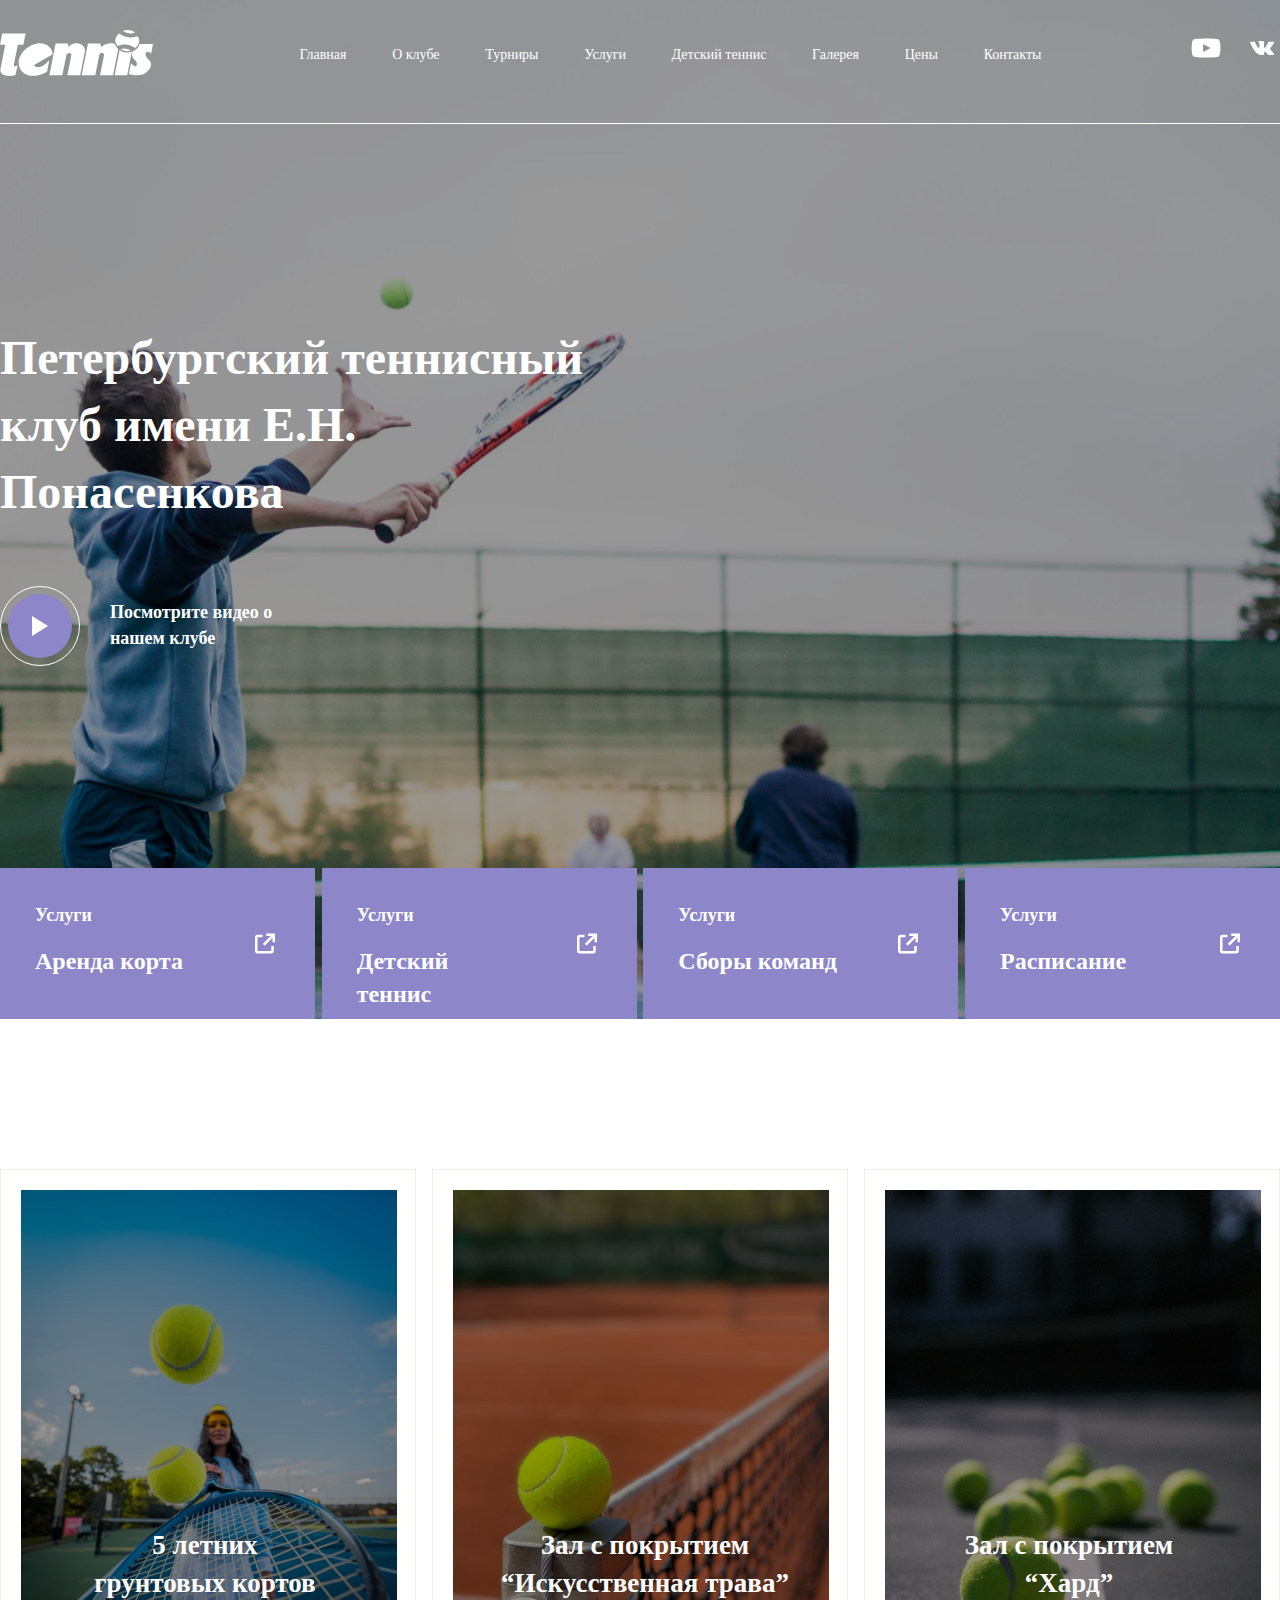
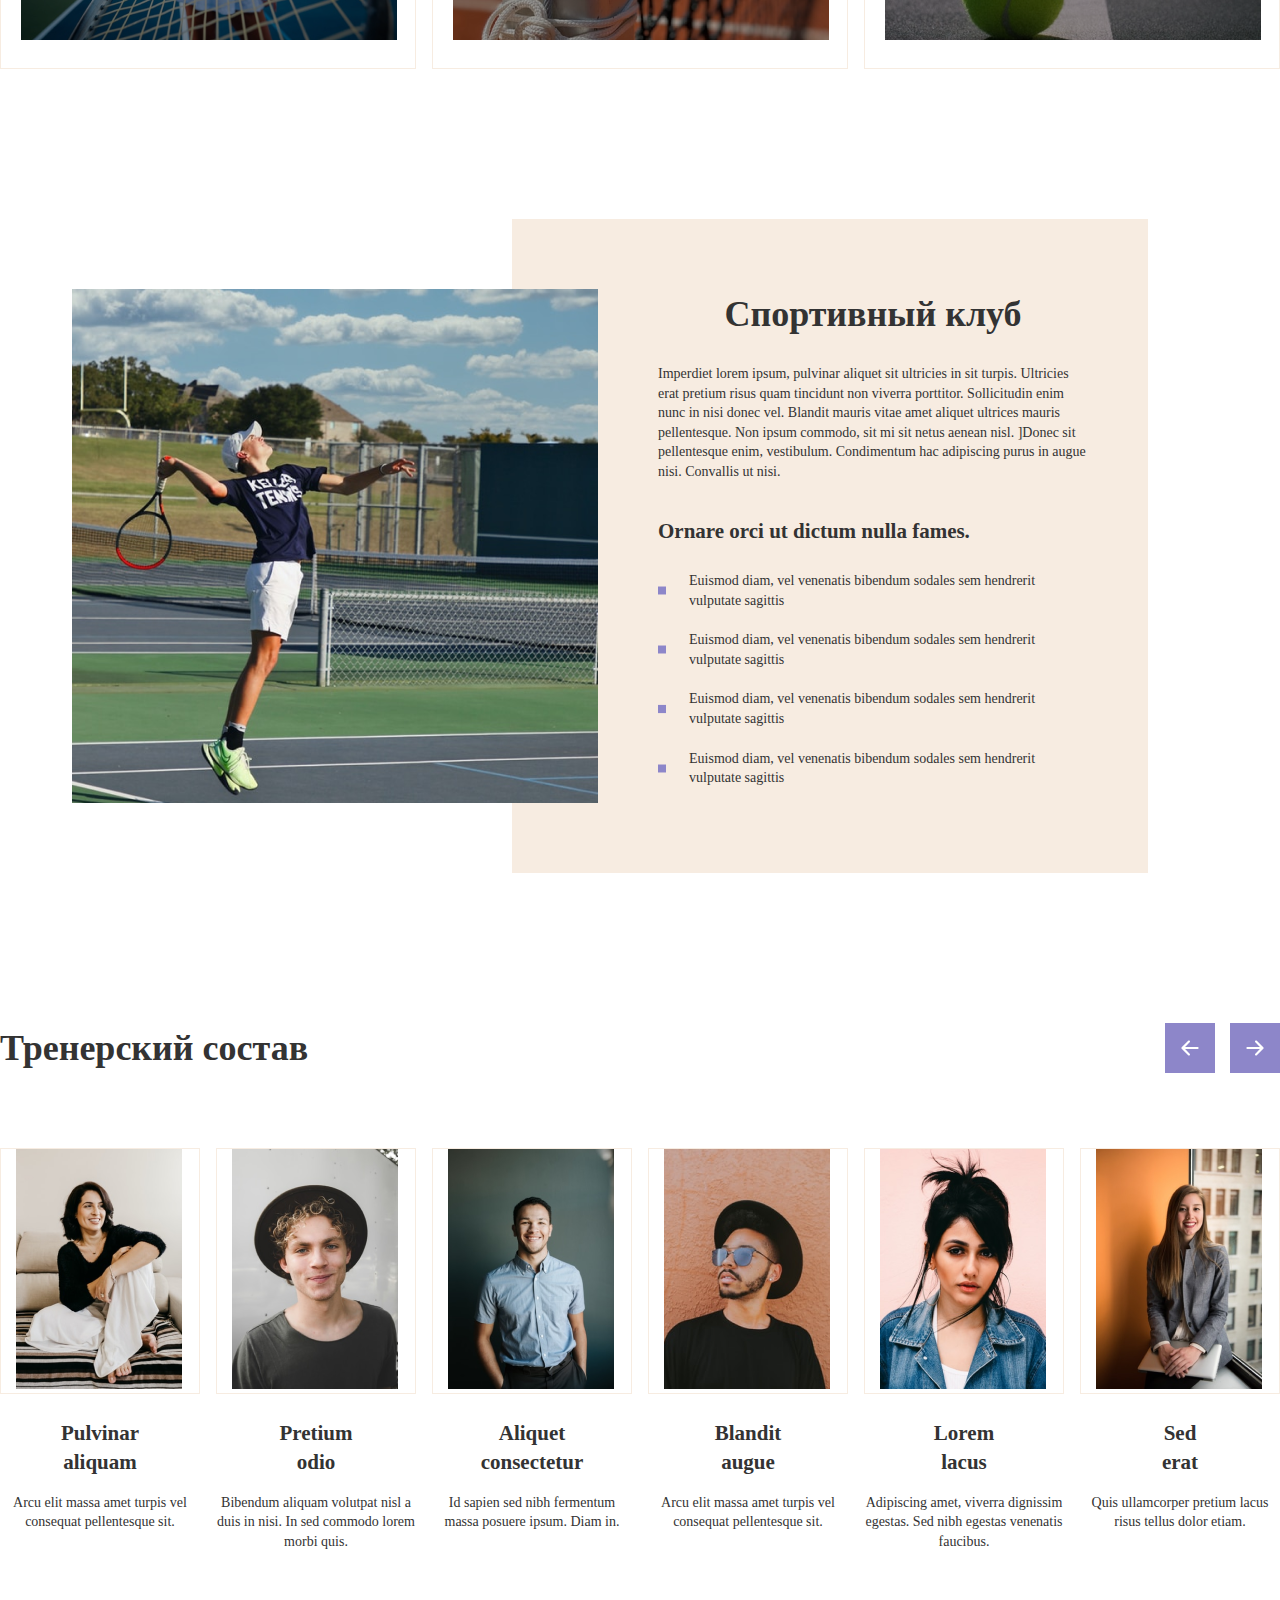
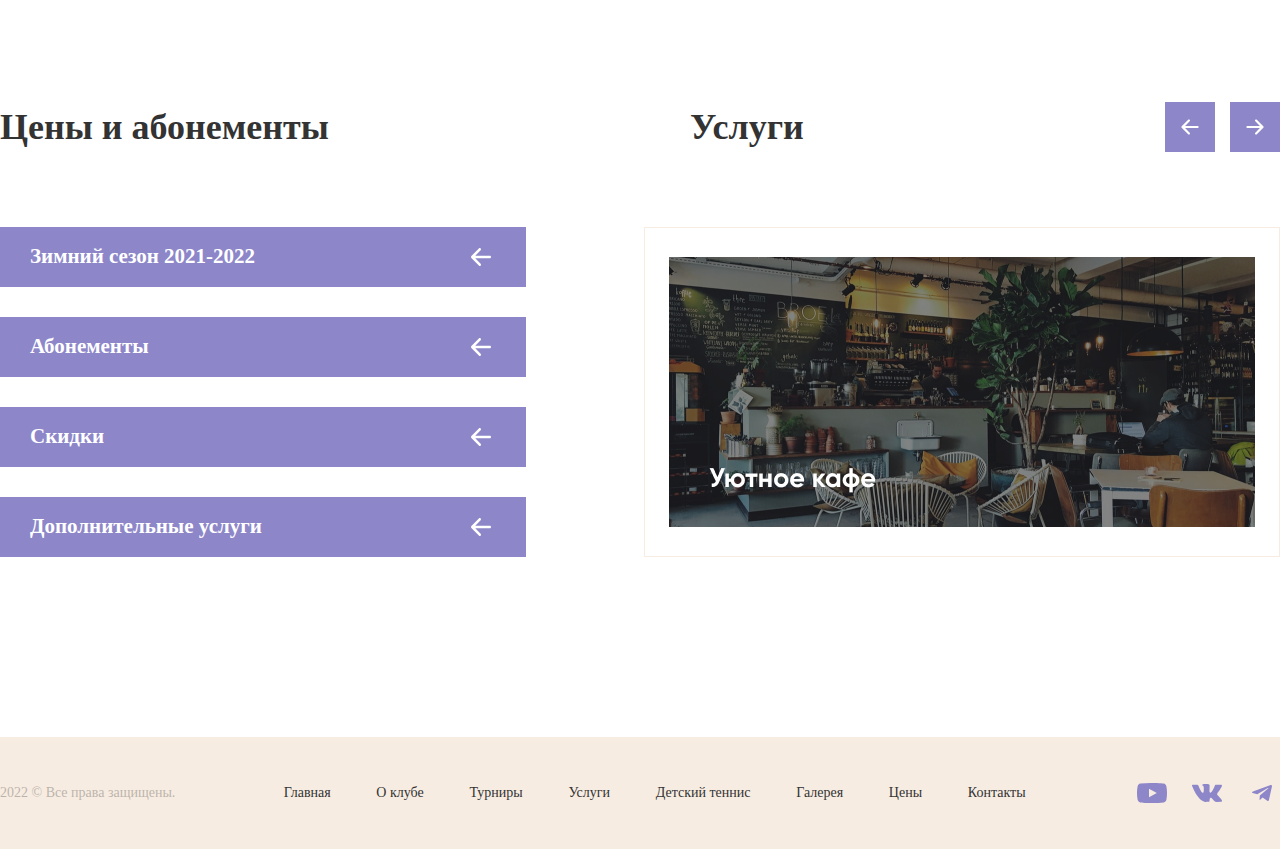
==== index.html @ 7ab3e7ef "first commit" ====
<!DOCTYPE html>
<html lang="ru">
<head>
    <meta charset="UTF-8">
    <meta http-equiv="X-UA-Compatible" content="IE=edge">
    <meta name="viewport" content="width=device-width, initial-scale=1.0">
    <link rel="stylesheet" href="./css/style.css">
    <title>Tennis</title>
</head>
<body>
    <section class="header">
        <div class="header-block">
            <div class="promo container">
                <div class="logo">
                    <img src="./img/logo.svg" alt="logo">
                </div>

                <div class="header__menu">
                    <a href="./index.html" class="menu-link">Главная</a>
                    <a href="./about.html" class="menu-link">О клубе</a>
                    <a href="#" class="menu-link">Турниры</a>
                    <a href="#" class="menu-link">Услуги</a>
                    <a href="#" class="menu-link">Детский теннис</a>
                    <a href="#" class="menu-link">Галерея</a>
                    <a href="#" class="menu-link">Цены</a>
                    <a href="#" class="menu-link">Контакты</a>
                </div>
                

                <div class="header-soc">
                    <img src="./img/youtube.svg" alt="soc" class="soc">
                    <img src="./img/vk.svg" alt="soc" class="soc">
                </div>
            </div>
        </div>
        
        <div class="header__text container">
            <h1 class="title">Петербургский теннисный клуб имени Е.Н. Понасенкова</h1>

            <div class="block__video">
                <img src="./img/btnvid.svg" alt="btn">
                <p class="block__video-p">Посмотрите видео о нашем клубе</p>
            </div>
        </div>
        
        <div class="block__servises container">
            <div class="block__serv">
                <div class="serv_text">
                    <h3 class="title-serv">Услуги</h3>
                    <p class="serv-p">Аренда корта</p>
                </div>
                <img src="./img/link.svg" alt="link" class="serv-link">
            </div>

            <div class="block__serv">
                <div class="serv_text">
                    <h3 class="title-serv">Услуги</h3>
                    <p class="serv-p">Детский теннис</p>
                </div>
                <img src="./img/link.svg" alt="link" class="serv-link">
            </div>

            <div class="block__serv">
                <div class="serv_text">
                    <h3 class="title-serv">Услуги</h3>
                    <p class="serv-p">Сборы команд</p>
                </div>
                <img src="./img/link.svg" alt="link" class="serv-link">
            </div>

            <div class="block__serv">
                <div class="serv_text">
                    <h3 class="title-serv">Услуги</h3>
                    <p class="serv-p">Расписание</p>
                </div>
                <img src="./img/link.svg" alt="link" class="serv-link">
            </div>
        </div>
    </section>
    
    <div class="advantages container">
        <div class="card1">
            <img src="./img/card1.png" alt="card1">
            <div class="card_text">5 летних
                грунтовых кортов</div>
        </div>
        
        <div class="card1">
            <img src="./img/card2.png" alt="card1">
            <div class="card_text2">Зал с покрытием “Искусственная трава”</div>
        </div>
        
        <div class="card1">
            <img src="./img/card3.png" alt="card1">
            <div class="card_text">Зал с покрытием
                “Хард”</div>
        </div>
    </div>
    

    <div class="about">
        <div class="about_block-img">
            <img src="./img/about.png" alt="about">
        </div>

        <div class="text_about ">
            <h2 class="about_title">Спортивный клуб</h2>

            <p class="about_p">Imperdiet lorem ipsum, pulvinar aliquet sit ultricies in sit turpis. Ultricies erat
                pretium risus quam tincidunt non viverra porttitor. Sollicitudin enim nunc in nisi donec vel.
                Blandit mauris vitae amet aliquet ultrices mauris pellentesque. Non ipsum commodo, sit mi sit netus
                aenean nisl. ]Donec sit pellentesque enim, vestibulum.
                Condimentum hac adipiscing purus in augue nisi. Convallis ut nisi.</p>
            <h4 class="about_h4">Ornare orci ut dictum nulla fames. </h4>

            <div class="about__block-text">
                <div class="block_p">
                    <img src="./img/tchk.svg" alt="tchk">
                    <p class="p1">Euismod diam, vel venenatis bibendum sodales sem hendrerit vulputate sagittis</p>
                </div>

                <div class="block_p">
                    <img src="./img/tchk.svg" alt="tchk">
                    <p class="p1">Euismod diam, vel venenatis bibendum sodales sem hendrerit vulputate sagittis</p>
                </div>

                <div class="block_p">
                    <img src="./img/tchk.svg" alt="tchk">
                    <p class="p1">Euismod diam, vel venenatis bibendum sodales sem hendrerit vulputate sagittis</p>
                </div>

                <div class="block_p">
                    <img src="./img/tchk.svg" alt="tchk">
                    <p class="p1">Euismod diam, vel venenatis bibendum sodales sem hendrerit vulputate sagittis</p>
                </div>
            </div>
        </div>
    </div>
    
    <section class="trainers container">
        <div class="trainers__title">
            <h2 class="trainers__h2">Тренерский состав</h2>
            <div class="arrows">
                <img src="./img/arrowLeft.svg" alt="arrow" class="arr">
                <img src="./img/arrowRight.svg" alt="arrow" class="arr">
            </div>
        </div>
        
        <div class="trauners__block_people">
            <div class="card">
                <div class="card_people-img">
                    <img src="./img/people1.png" alt="trainer">
                </div>
                <h3 class="title-people">Pulvinar<br>
                    aliquam</h3>
                <p class="p-people">Arcu elit massa amet turpis vel consequat pellentesque sit. </p>
            </div>
            
            <div class="card">
                <div class="card_people-img">
                    <img src="./img/people2.png" alt="trainer">
                </div>
                <h3 class="title-people">Pretium <br>
                    odio</h3>
                <p class="p-people">Bibendum aliquam volutpat nisl a duis in nisi. In sed commodo lorem morbi quis. </p>
            </div>

            <div class="card">
                <div class="card_people-img">
                    <img src="./img/people3.png" alt="trainer">
                </div>
                <h3 class="title-people">Aliquet <br>
                    consectetur</h3>
                <p class="p-people">Id sapien sed nibh fermentum massa posuere ipsum. Diam in. </p>
            </div>
            
            <div class="card">
                <div class="card_people-img">
                    <img src="./img/people4.png" alt="trainer">
                </div>
                <h3 class="title-people">Blandit <br>
                    augue</h3>
                <p class="p-people">Arcu elit massa amet turpis vel consequat pellentesque sit. </p>
            </div>
            
            <div class="card">
                <div class="card_people-img">
                    <img src="./img/people5.png" alt="trainer">
                </div>
                <h3 class="title-people">Lorem <br>
                    lacus</h3>
                <p class="p-people">Adipiscing amet, viverra dignissim egestas. Sed nibh egestas venenatis faucibus.</p>
            </div>
            
            <div class="card">
                <div class="card_people-img">
                    <img src="./img/people6.png" alt="trainer">
                </div>
                <h3 class="title-people">Sed <br>
                    erat</h3>
                <p class="p-people">Quis ullamcorper pretium lacus risus tellus dolor etiam. </p>
            </div>
        </div>
    </section>
    
    <section class="price container">
        <div class="trainers__title">
            <h2 class="trainers__h2">Цены и абонементы</h2>
            <div class="price__title">Услуги</div>
            <div class="arrows">
                <img src="./img/arrowLeft.svg" alt="arrow" class="arr">
                <img src="./img/arrowRight.svg" alt="arrow" class="arr">
            </div>
        </div>
        
        <div class="price__block">
            <div class="price__block-link">
                <div class="link-text">
                    <p class="p-link">Зимний сезон 2021-2022</p>
                    <img src="./img/arrow-link.svg" alt="arrowLeft" class="arrowLink">
                </div>

                <div class="link-text">
                    <p class="p-link">Абонементы</p>
                    <img src="./img/arrow-link.svg" alt="arrowLeft" class="arrowLink">
                </div>

                <div class="link-text">
                    <p class="p-link">Скидки</p>
                    <img src="./img/arrow-link.svg" alt="arrowLeft" class="arrowLink">
                </div>

                <div class="link-text">
                    <p class="p-link">Дополнительные услуги</p>
                    <img src="./img/arrow-link.svg" alt="arrowLeft" class="arrowLink">
                </div>
            </div>
            
            <div class="price__block_img">
                <img src="./img/price.png" alt="price">
            </div>
        </div>
    </section>
    
    <footer class="footer">
        <div class="fooer__block container">
            <p class="footer-p">2022 © Все права защищены.</p>

            <div class="footer__menu">
                <a href="#" class="menu-link-foot">Главная</a>
                <a href="#" class="menu-link-foot">О клубе</a>
                <a href="#" class="menu-link-foot">Турниры</a>
                <a href="#" class="menu-link-foot">Услуги</a>
                <a href="#" class="menu-link-foot">Детский теннис</a>
                <a href="#" class="menu-link-foot">Галерея</a>
                <a href="#" class="menu-link-foot">Цены</a>
                <a href="#" class="menu-link-foot">Контакты</a>
            </div>
            

            <div class="footer__soc">
                <img src="./img/youtubefooter.svg" alt="youtube" class="soc">
                <img src="./img/vkFootersvg.svg" alt="vk" class="soc">
                <img src="./img/telegaFoot.svg" alt="telega"class="soc">
            </div>
        </div>
    </footer>
</body>
</html>
---- css/style.css ----
@import 'https://storage.nix13.pw/Gilroy/stylesheet.css';

* {
    margin: 0;
    padding: 0;
    box-sizing: border-box;
}

a {
    text-decoration: none;
    color: #fff;
}

.container {
    max-width: 1296px;
    width: 100%;
    margin: auto;
}

.soc {
    cursor: pointer;
}

.header {
    background: url(../img/bg.png) no-repeat center / cover;
}

.header-block {
    border-bottom: 1px solid #FFFFFF;
}

.promo {
    padding-top: 30px;
    padding-bottom: 43px;
    display: flex;
    justify-content: space-between;
}

.header__menu {
    align-items: center;
    min-width: 742px;
    display: flex;
    justify-content: space-between;
    font-family: 'Gilroy';
    font-style: normal;
    font-weight: 500;
    font-size: 14px;
    line-height: 140%;
    color: #FFFFFF;
}

.header-soc {
    height: 36px;
    width: 92px;
    display: flex;
    justify-content: space-between;
}

.title {
    color: #fff;
    font-family: 'Gilroy';
    font-style: normal;
    font-weight: 700;
    font-size: 48px;
    line-height: 140%;
    color: #FFFFFF;
    width: 636px;
    margin-top: 200px;
}

.block__video {
    width: 300px;
    display: flex;
    justify-content: space-between;
    align-items: center;
    margin-top: 60px;
}

.block__video-p {
    width: 250px;
    color: #fff;
    font-family: 'Gilroy';
    font-style: normal;
    font-weight: 600;
    font-size: 18px;
    line-height: 140%;
    padding-left: 30px;
}

.block__servises {
    margin-top: 202px;
    display: flex;
    justify-content: space-between;
}

.block__serv {
    display: flex;
    justify-content: space-between;
    width: 315px;
    background: #8D86C9;
}

.serv_text {
    width: 160px;
    padding-top: 35px;
    margin-left: 35px;
    color: #FFFFFF;
    height: 151px;
}

.title-serv {
    font-family: 'Gilroy';
    font-style: normal;
    font-weight: 600;
    font-size: 18px;
    line-height: 140%;
}

.serv-p {
    font-family: 'Gilroy';
    font-style: normal;
    font-weight: 700;
    font-size: 24px;
    line-height: 140%;
    padding-top: 17px;
}

.serv-link {
    padding-right: 35px;
}

.advantages {
    display: flex;
    justify-content: space-between;
    margin-top: 150px;
    margin-bottom: 150px;
}

.card1 {
    position: relative;
    width: 416px;
    height: 500px;
    border: 1px solid #F7ECE1;
    padding-left: 20px;
    padding-right: 20px;
    padding-top: 20px;
    padding-bottom: 20px;
}

.card_text {
    position: absolute;
    width: 238px;
    bottom: 65px;
    left: 85px;
    font-family: 'Gilroy';
    font-style: normal;
    font-weight: 700;
    font-size: 27px;
    line-height: 140%;
    text-align: center;
    color: #FFFFFF;
}

.card_text2 {
    position: absolute;
    width: 300px;
    bottom: 65px;
    left: 62px;
    font-family: 'Gilroy';
    font-style: normal;
    font-weight: 700;
    font-size: 27px;
    line-height: 140%;
    text-align: center;
    color: #FFFFFF;
}

.about {
    width: 636px;
    height: 654px;
    background: #F7ECE1;
    margin-left: 40%;
    margin-bottom: 150px;
    position: relative;
}

.about_block-img {
    position: absolute;
    left: -440px;
    padding-top: 70px;
}

.text_about {
    position: relative;
    width: 430px;
    margin-left: 146px;
}

.about_title {
    font-family: 'Gilroy';
    font-style: normal;
    font-weight: 700;
    font-size: 36px;
    line-height: 140%;
    color: #333333;
}

.about_p {
    font-family: 'Gilroy';
    font-style: normal;
    font-weight: 400;
    font-size: 14px;
    line-height: 140%;
    color: #333333;
}

.about_title {
    font-family: 'Gilroy';
    font-style: normal;
    font-weight: 700;
    font-size: 36px;
    line-height: 140%;
    color: #333333;
    padding-top: 70px;
    text-align: center;
}

.about_p {
    font-family: 'Gilroy';
    font-style: normal;
    font-weight: 400;
    font-size: 14px;
    line-height: 140%;
    color: #333333;
    padding-top: 25px;
}

.about_h4 {
    font-family: 'Gilroy';
    font-style: normal;
    font-weight: 600;
    font-size: 21px;
    line-height: 140%;
    color: #333333;
    padding-top: 35px;
}

.about__block-text {
    margin-top: 25px;
}

.block_p {
    display: flex;
    padding-bottom: 20px;
}

.p1 {
    font-family: 'Gilroy';
    font-style: normal;
    font-weight: 400;
    font-size: 14px;
    line-height: 140%;
    color: #333333;
    margin-left: 23px;
}

.trainers__title {
    display: flex;
    justify-content: space-between;
}

.trauners__block_people {
    display: flex;
    justify-content: space-between;
    margin-top: 75px;
}

.trainers__h2 {
    font-family: 'Gilroy';
    font-style: normal;
    font-weight: 700;
    font-size: 36px;
    line-height: 140%;
    color: #333333;
}

.arrows {
    width: 115px;
    display: flex;
    justify-content: space-between;
}

.arr {
    cursor: pointer;
}

.card {
    width: 200px;
}

.card_people-img {
    border: 1px solid #F7ECE1;
    padding-right: 15px;
    padding-left: 15px;
    padding-bottom: 0;
}

.title-people {
    font-family: 'Gilroy';
    font-style: normal;
    font-weight: 600;
    font-size: 21px;
    line-height: 140%;
    text-align: center;
    color: #333333;
    padding-top: 25px;
}

.p-people {
    font-family: 'Gilroy';
    font-style: normal;
    font-weight: 400;
    font-size: 14px;
    line-height: 140%;
    text-align: center;
    color: #333333;
    padding-top: 15px;
}

.price {
    margin-top: 150px;
}

.price__block {
    display: flex;
    justify-content: space-between;
}

.price__block-link {
    margin-top: 75px;
    display: flex;
    flex-direction: column;
}

.link-text {
    display: flex;
    justify-content: space-between;
    width: 526px;
    height: 60px;
    background: #8D86C9;
    font-family: 'Gilroy';
    font-style: normal;
    font-weight: 600;
    font-size: 21px;
    line-height: 140%;
    color: #FFFFFF;
    padding-left: 30px;
    padding-top: 15px;
    padding-bottom: 15px;
    padding-right: 30px;
    margin-bottom: 30px;
}

.arrowLink {
    width: 30px;
    height: 30px;
}

.price__title {
    font-family: 'Gilroy';
    font-style: normal;
    font-weight: 700;
    font-size: 36px;
    line-height: 140%;
    color: #333333;
}

.price__block_img {
    margin-top: 75px;
}

.footer {
    background: #F7ECE1;
    margin-top: 150px;
}

.fooer__block {
    display: flex;
    justify-content: space-between;
    align-items: center;
    padding-top: 38px;
    padding-bottom: 38px;
}

.footer-p {
    font-family: 'Gilroy';
    font-style: normal;
    font-weight: 500;
    font-size: 14px;
    line-height: 140%;
    color: #333333;
    opacity: 0.3;
}

.footer__menu {
    font-family: 'Gilroy';
    font-style: normal;
    font-weight: 500;
    font-size: 14px;
    line-height: 140%;
    align-items: center;
    min-width: 742px;
    display: flex;
    justify-content: space-between;
}

.menu-link-foot {
    color: #333333;
}

.footer__soc {
    width: 146px;
    display: flex;
    justify-content: space-between;
}
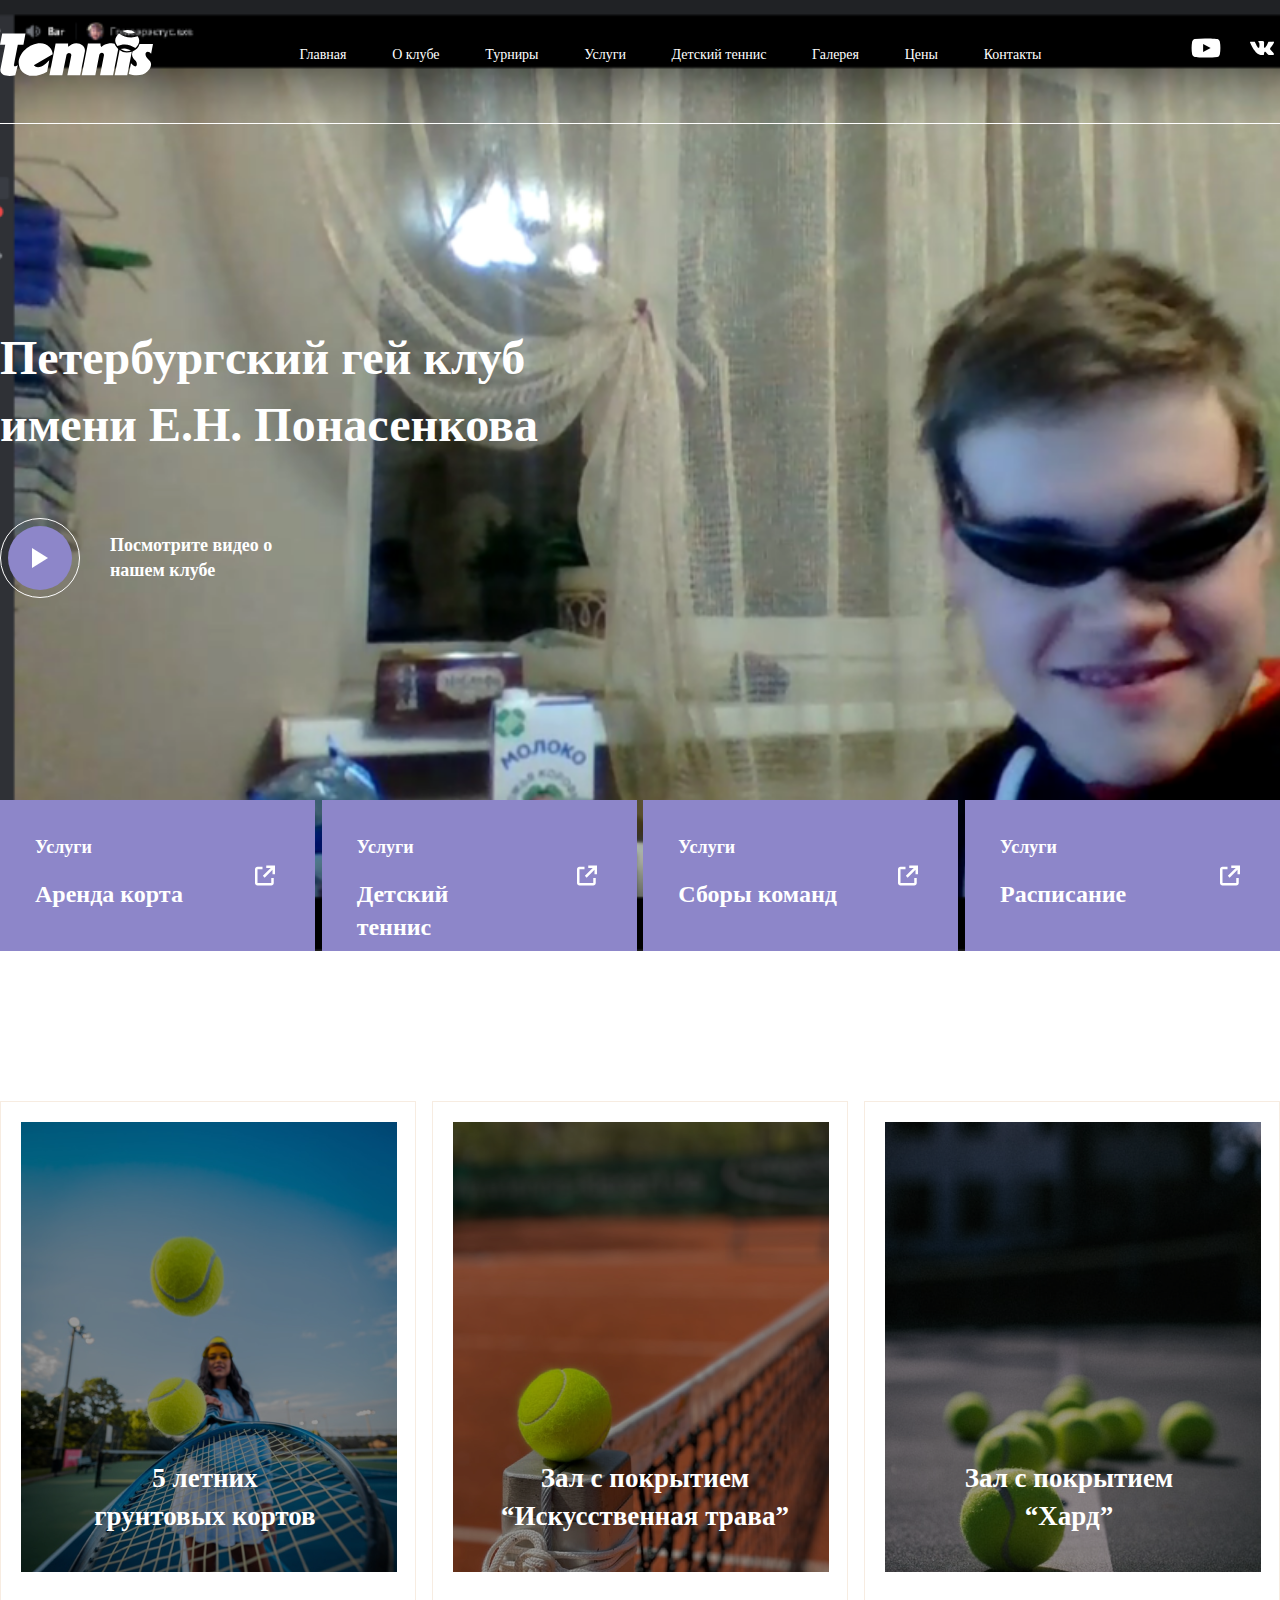
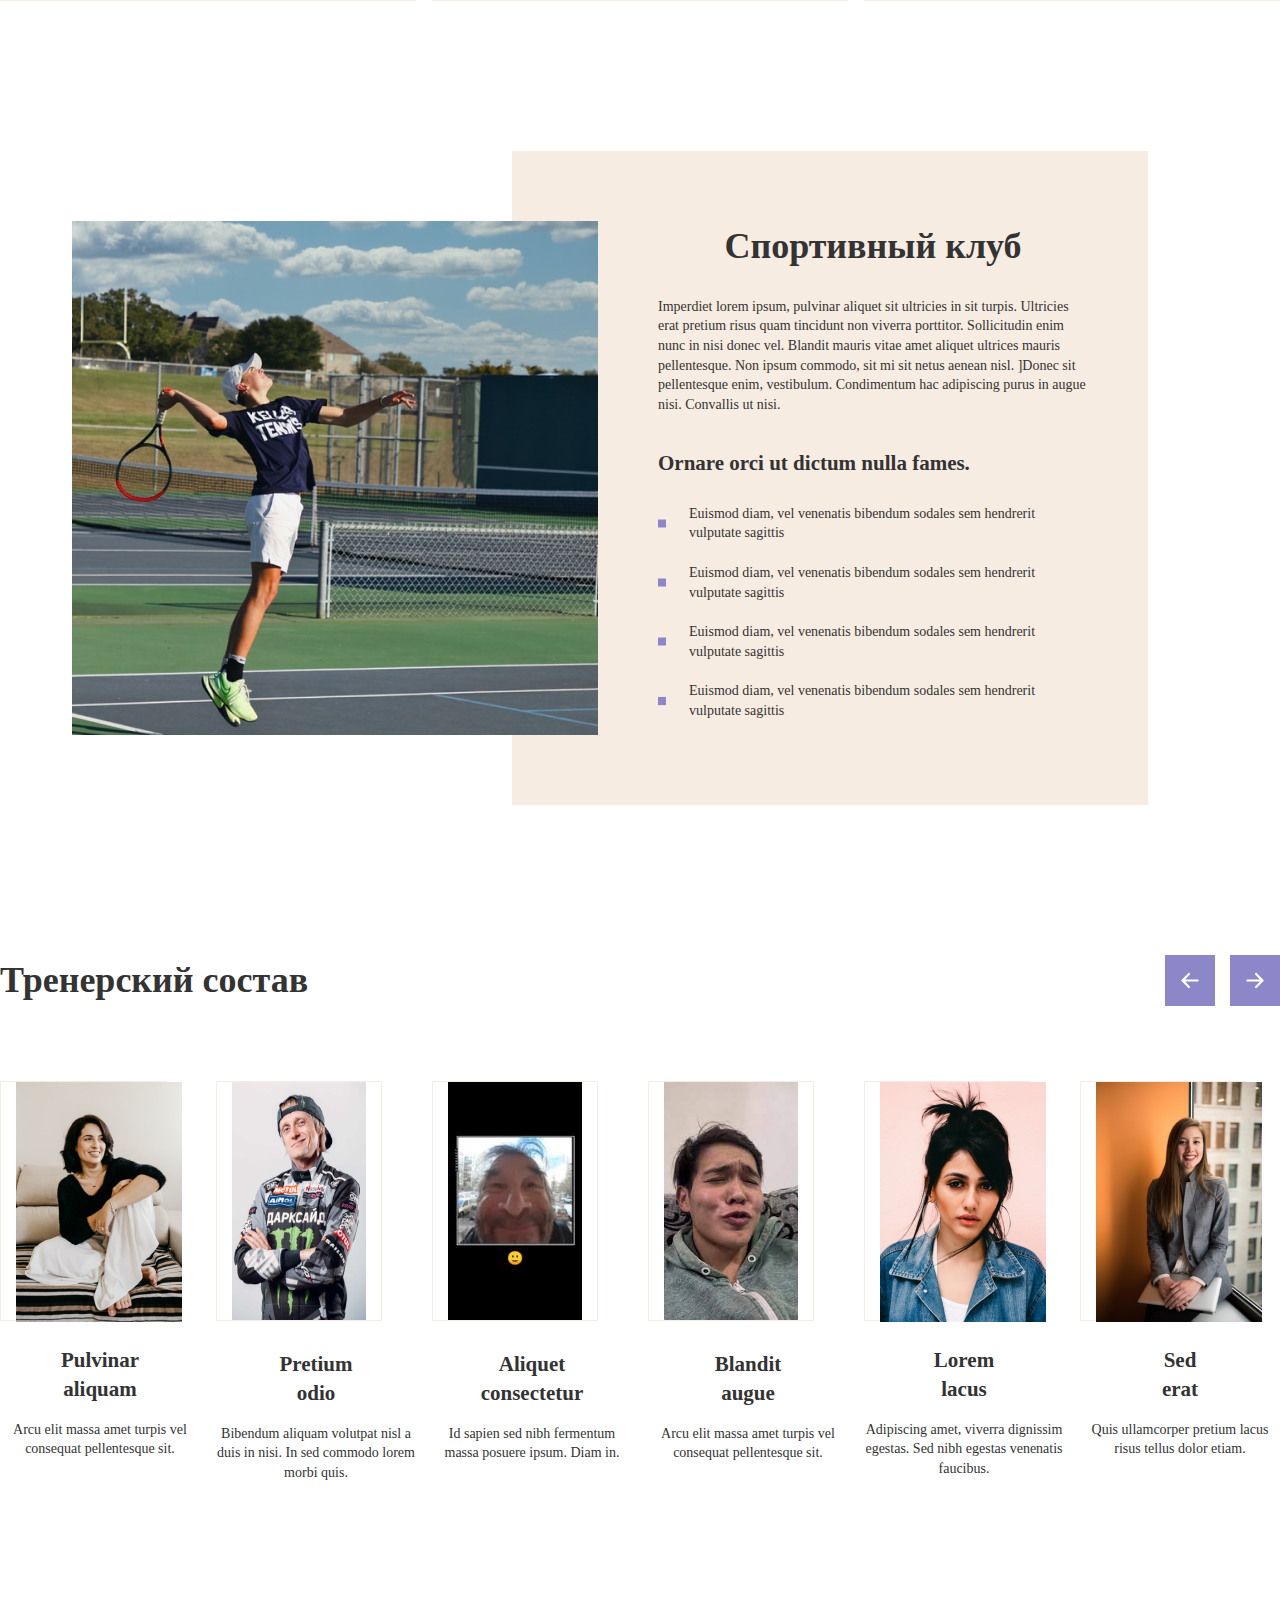
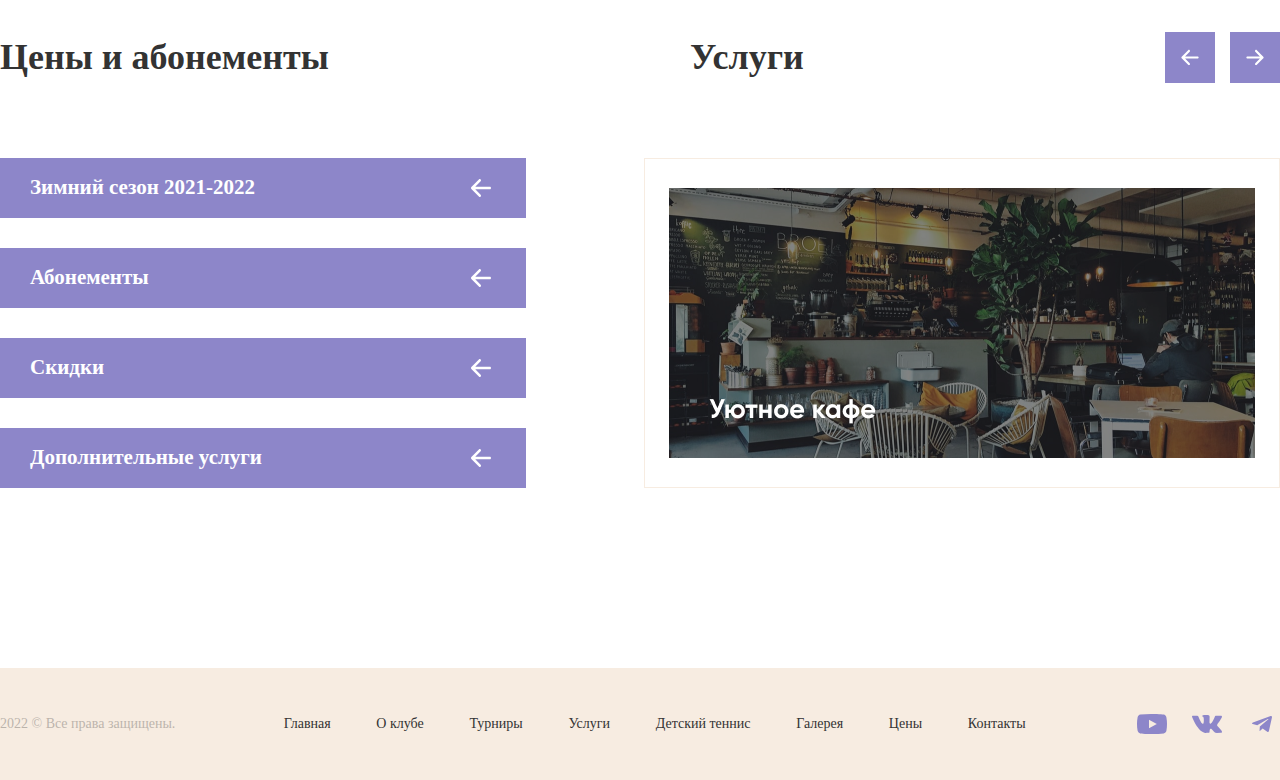
==== commit f9505724: "fix" ====
--- a/index.html
+++ b/index.html
@@ -35,7 +35,7 @@
         </div>
         
         <div class="header__text container">
-            <h1 class="title">Петербургский теннисный клуб имени Е.Н. Понасенкова</h1>
+            <h1 class="title">Петербургский гей клуб имени Е.Н. Понасенкова</h1>
 
             <div class="block__video">
                 <img src="./img/btnvid.svg" alt="btn">
@@ -157,27 +157,21 @@
             </div>
             
             <div class="card">
-                <div class="card_people-img">
-                    <img src="./img/people2.png" alt="trainer">
-                </div>
+                <img src="./img/people2.jpg" alt="trainer" class="card_people-img" >
                 <h3 class="title-people">Pretium <br>
                     odio</h3>
                 <p class="p-people">Bibendum aliquam volutpat nisl a duis in nisi. In sed commodo lorem morbi quis. </p>
             </div>
 
             <div class="card">
-                <div class="card_people-img">
-                    <img src="./img/people3.png" alt="trainer">
-                </div>
+                <img src="./img/people3.jpg" alt="trainer" class="card_people-img" >
                 <h3 class="title-people">Aliquet <br>
                     consectetur</h3>
                 <p class="p-people">Id sapien sed nibh fermentum massa posuere ipsum. Diam in. </p>
             </div>
             
             <div class="card">
-                <div class="card_people-img">
-                    <img src="./img/people4.png" alt="trainer">
-                </div>
+                <img src="./img/people4.jpg" alt="trainer" class="card_people-img" >
                 <h3 class="title-people">Blandit <br>
                     augue</h3>
                 <p class="p-people">Arcu elit massa amet turpis vel consequat pellentesque sit. </p>
--- a/css/style.css
+++ b/css/style.css
@@ -22,7 +22,7 @@
 }
 
 .header {
-    background: url(../img/bg.png) no-repeat center / cover;
+    background: url(../img/unknown.png) no-repeat center / cover;
 }
 
 .header-block {
@@ -300,9 +300,9 @@
 
 .card_people-img {
     border: 1px solid #F7ECE1;
-    padding-right: 15px;
-    padding-left: 15px;
-    padding-bottom: 0;
+    padding: 0 15px;
+    width: 166px;
+    height: 240px;
 }
 
 .title-people {
